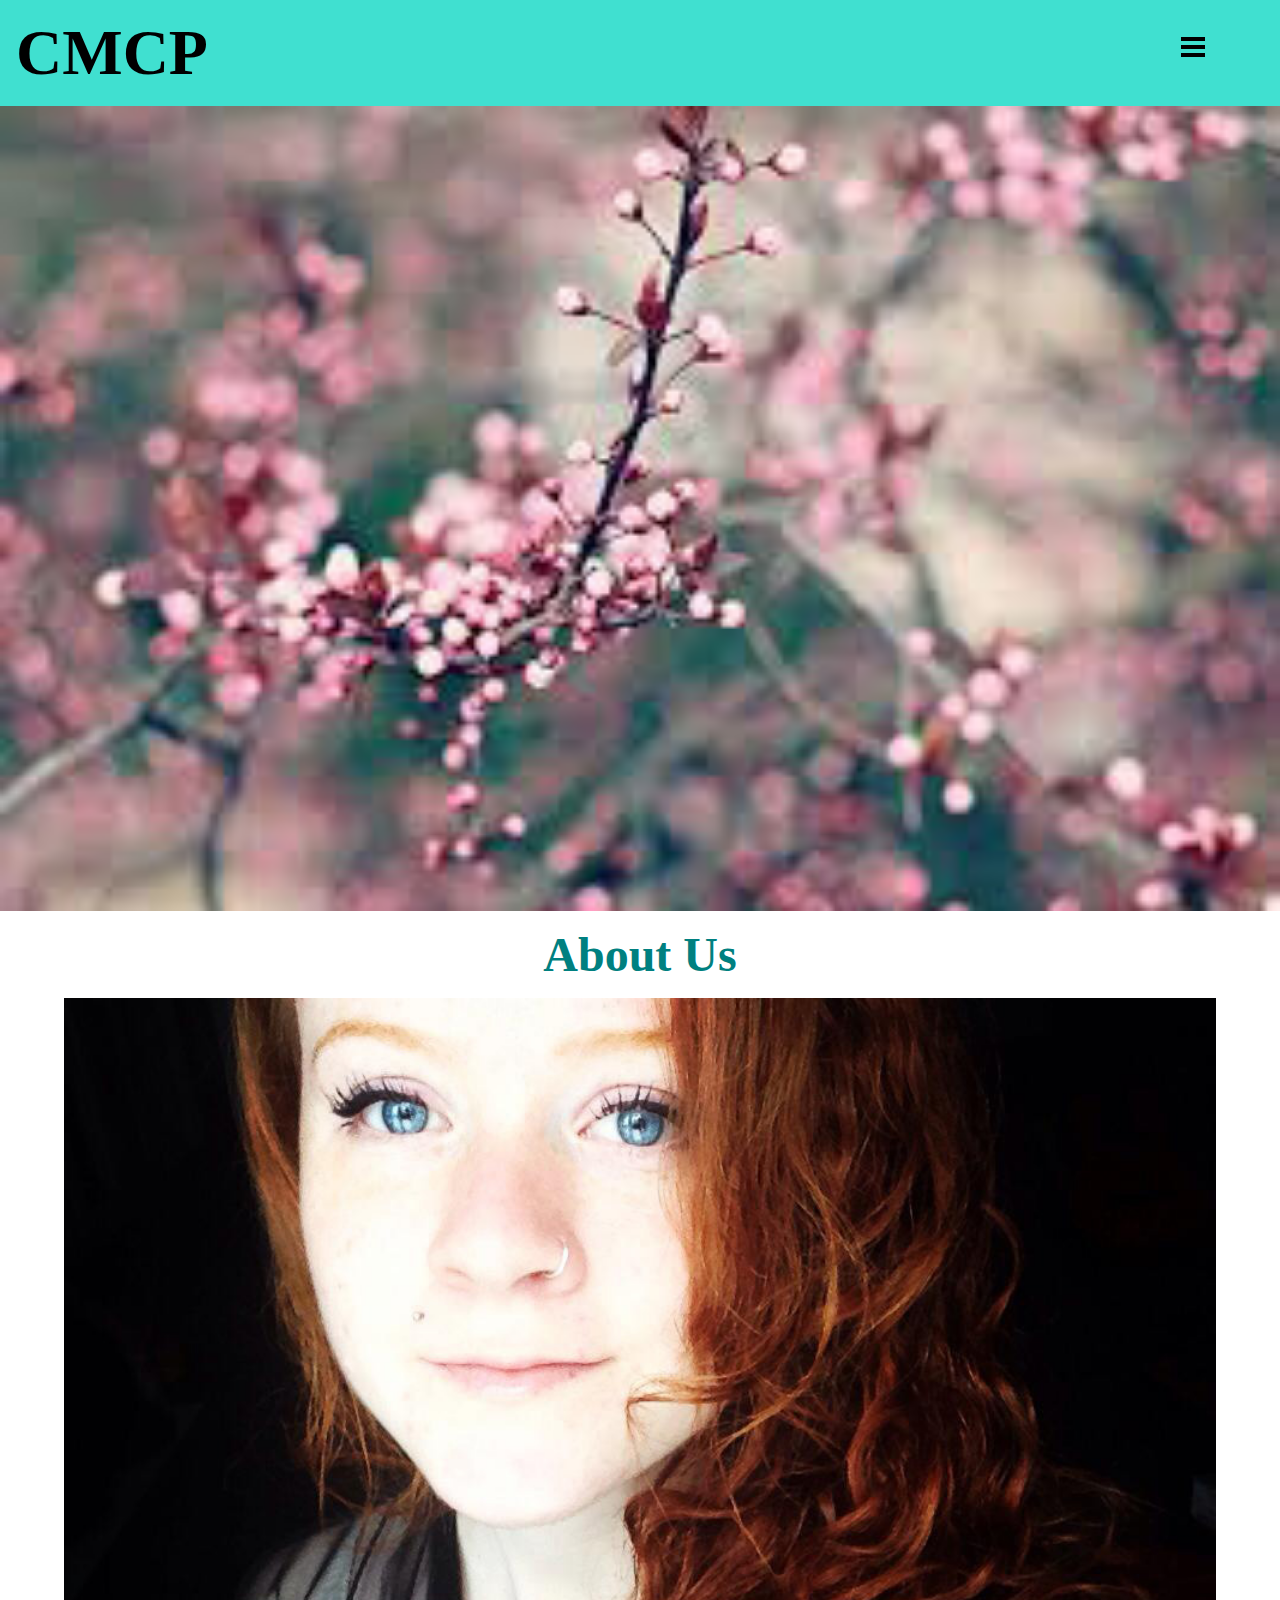
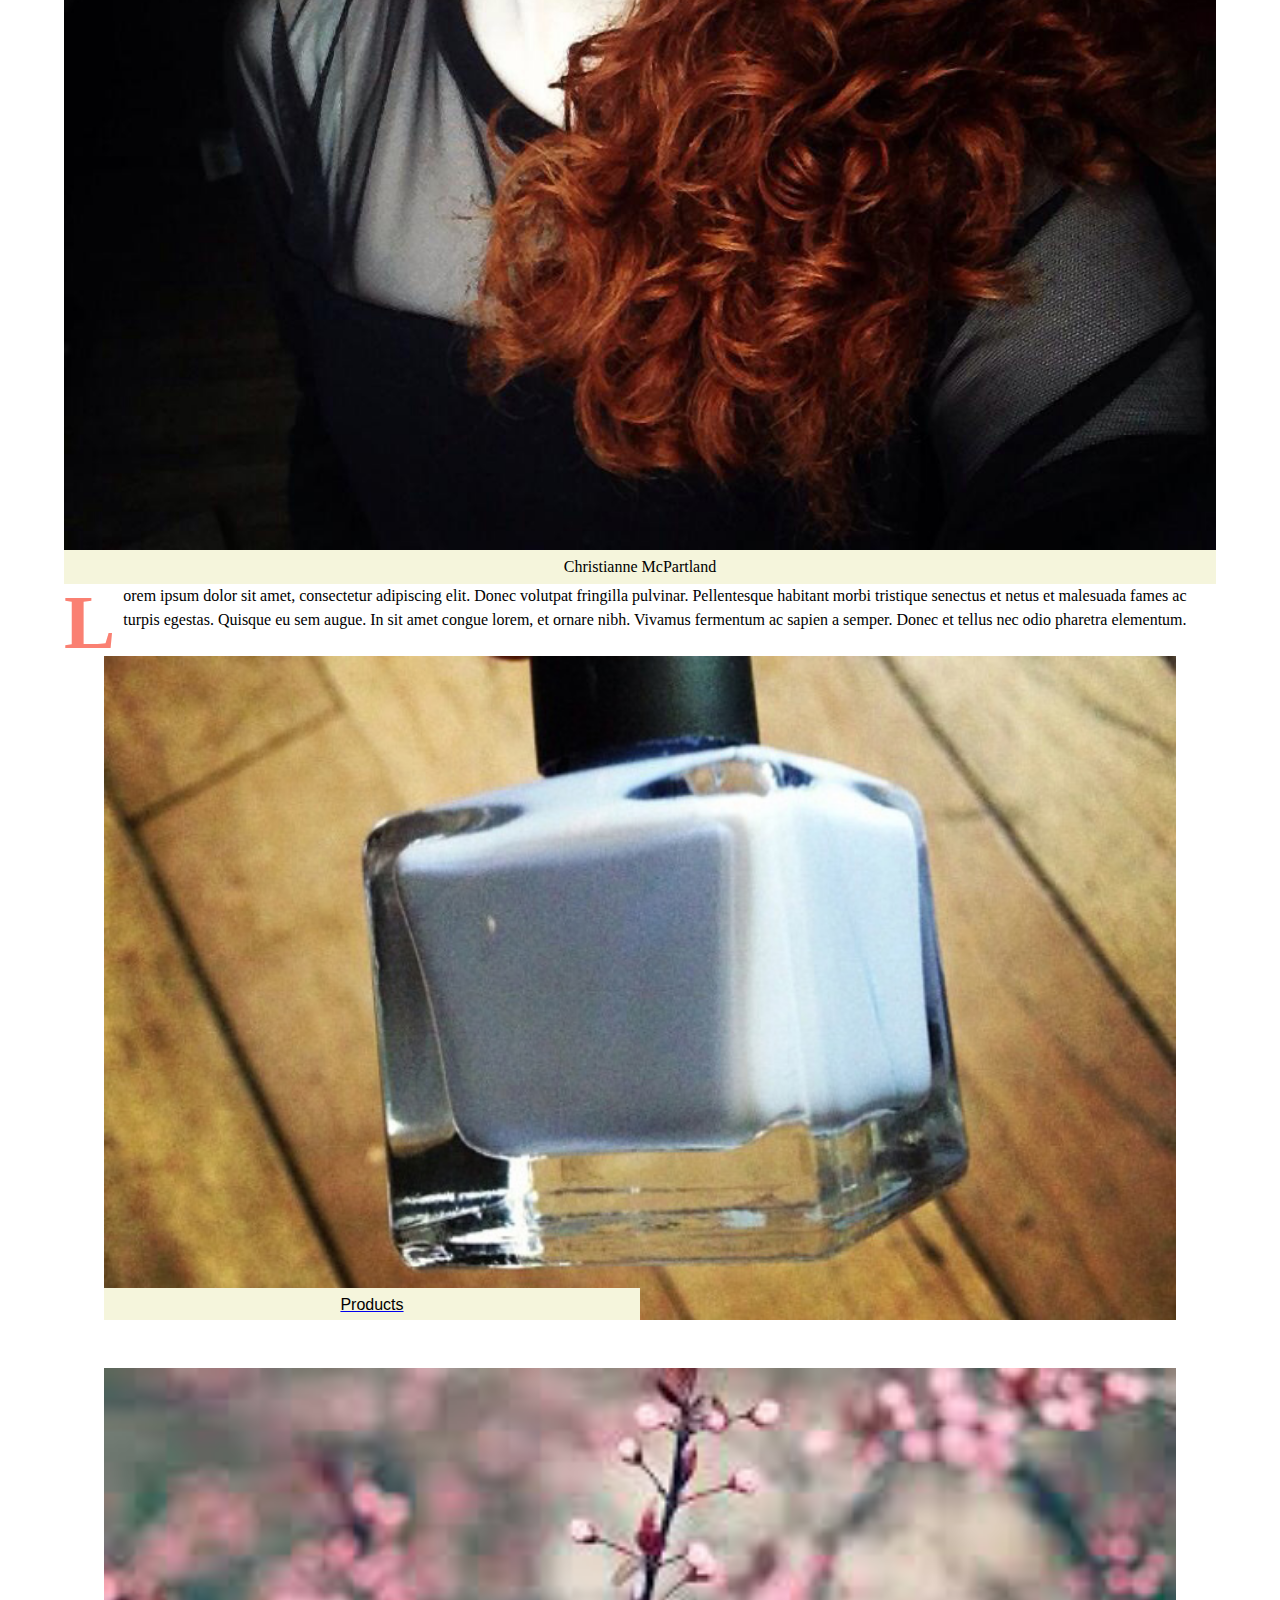
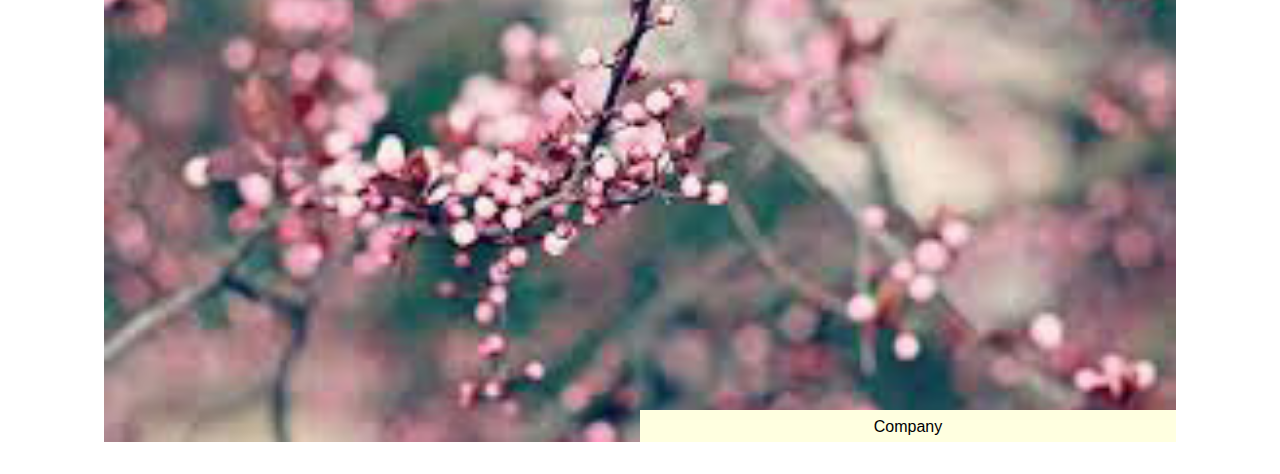
==== company.html @ 637439f7 "Hamburger" ====
<!DOCTYPE html>
<html lang="en-ca">
<head>
	<meta charset="utf-8">
	<title>Assignment 3</title>
	<meta name="viewport" content="width=device-width,initial-scale=1">
    <link href="css/general.css" rel="stylesheet">
</head>
<body>
    
     <header>
    
        <header class="masthead">
            <h1>CMCP</h1>
            
               <a href="#nav" class="nav-btn" data-state="inactive">Navigate</a>
	
		<nav class="nav-top">	
            <ul>
				<li><a href="products.html">Products</a></li>
				<li><a href="company.html">Company</a></li>
			</ul>
        </nav>
        
    </header>
    
        <img src="images/flowers.jpeg" alt="flowers">
    

        
    <article>
    
        <h2 class="aboutus">About Us</h2>
        
        <img src="images/founder.jpg" alt="Founder">
        
        <figcaption class="christianne">Christianne McPartland</figcaption>
        
        <p class="dropcap">Lorem ipsum dolor sit amet, consectetur adipiscing elit. Donec volutpat fringilla pulvinar. Pellentesque habitant morbi tristique senectus et netus et malesuada fames ac turpis egestas. Quisque eu sem augue. In sit amet congue lorem, et ornare nibh. Vivamus fermentum ac sapien a semper. Donec et tellus nec odio pharetra elementum.</p>
    
        
        <div class="bucket1">
    
            <figure>
                <a href="#">
                    <img src="images/productsnailpolish.jpg" alt="Products">
                    <figcaption class="left">Products</figcaption>
                </a>
            </figure>
            
            <figure>
                <a href="#">
                    <img src="images/flowers.jpeg" alt="Flowers">
                    <figcaption class="right">Company</figcaption>
                </a>
            </figure>
            
        </div>
   
    </article>
    
    
     <script src="js/toggle.js"></script>          
    
</body>
</html>
---- css/general.css ----
@charset "utf-8";

@-moz-viewport { width: device-width; scale: 1; }
@-ms-viewport { width: device-width; scale: 1; }
@-o-viewport { width: device-width; scale: 1; }
@-webkit-viewport { width: device-width; scale: 1; }
@viewport { width: device-width; scale: 1; }

* {
	-moz-box-sizing: border-box;
	-webkit-box-sizing: border-box;
	box-sizing: border-box;
}

html {
	-moz-text-size-adjust: 100%;
	-ms-text-size-adjust: 100%;
	-webkit-text-size-adjust: 100%;
	text-size-adjust: 100%;
    
    font-size: 100%;
}

img {
	width: 100%;
    display: block;
}

body {
    margin: 0;
    padding: 0;
}

.masthead {
    background-color: turquoise;
    overflow: hidden;
    color: black;
}

h1 {
    font-size: 4rem;
    text-align: left;
    font-family: Garamond;
    font-weight: 600;
    margin: 1rem;
}

h2 {
    font-family: Garamond;
    font-size: 3rem;
    text-align: center;
    color: teal;
    margin-top: 1.5rem;
}

p {
    line-height: 1.5rem;
    margin: 0 0 1.5rem;
}

article {
    margin: 0;
    padding: 0 5%;
    overflow: hidden;
}

.dropcap:first-letter {
    font-size: 4.8rem;
    font-weight: bold;
    float: left;
    margin: 1.7rem .5rem 1rem 0;
    color: salmon;
}

figcaption {
    font-family: helvetica;
    color: black;
    text-align: center;
    padding: .5rem;
    
}

.left {
    background-color: beige;
    width: 50%;
    position: relative;
    bottom: 2rem;
    height: 2rem
}

.right {
    background-color: lightyellow;
    width: 50%;
    position: relative;
    bottom: 2rem;
    float: right;
    height: 2rem
}

.nav-btn,
.nav-btn:link,
.nav-btn:visited {
	height: 46px;
    width: 46px;
	overflow: hidden;
    position: absolute;
    top: 24px;
    right: 5%;
	background: transparent url("../images/icon-nav.svg") no-repeat 0 0;
	text-indent: 100%;
	white-space: nowrap; 
}

.nav-top {
	max-height: 0;
    background-color: teal;
    -moz-transition: all 250ms linear;
	-o-transition: all 250ms linear;
	-webkit-transition: all 250ms linear;
	transition: all 250ms linear;
}

.nav-top[data-state="expanded"] {
	max-height: 14em; /* max height of dropdown */
}

.nav-top ul { 
	margin: 0;
    padding: 1.5rem 0;
    list-style-type: none;
}

.nav-top a,
.nav-top a:link,
.nav-top a:visited {
	display: block;
	font-size: 1.25em;
    font-family: helvetica;
    padding: .875rem 5%;
	color: white;
	text-decoration: none;
    text-align: center;
}


/* Company Page */

.christianne {
    background-color: beige;
    font-family: helvetia;
    font-size: 1rem;
    padding: .5rem;
}

.aboutus {
    margin-top: 1rem;
    margin-bottom: 1rem;
}

.founder {
    font-size: 1.5rem;
    font-family: Georgia;
    font-weight: lighter;
    text-align: center;
    margin-bottom: 0;
    background-color: lightblue;
}

/* Products Page */

.bannerphoto {
    margin: 0;
    padding: 0;
}

.lavender {
    background-color: beige;
    font-family: helvetica;
    font-size: .75rem;
    font-weight: bold;
}
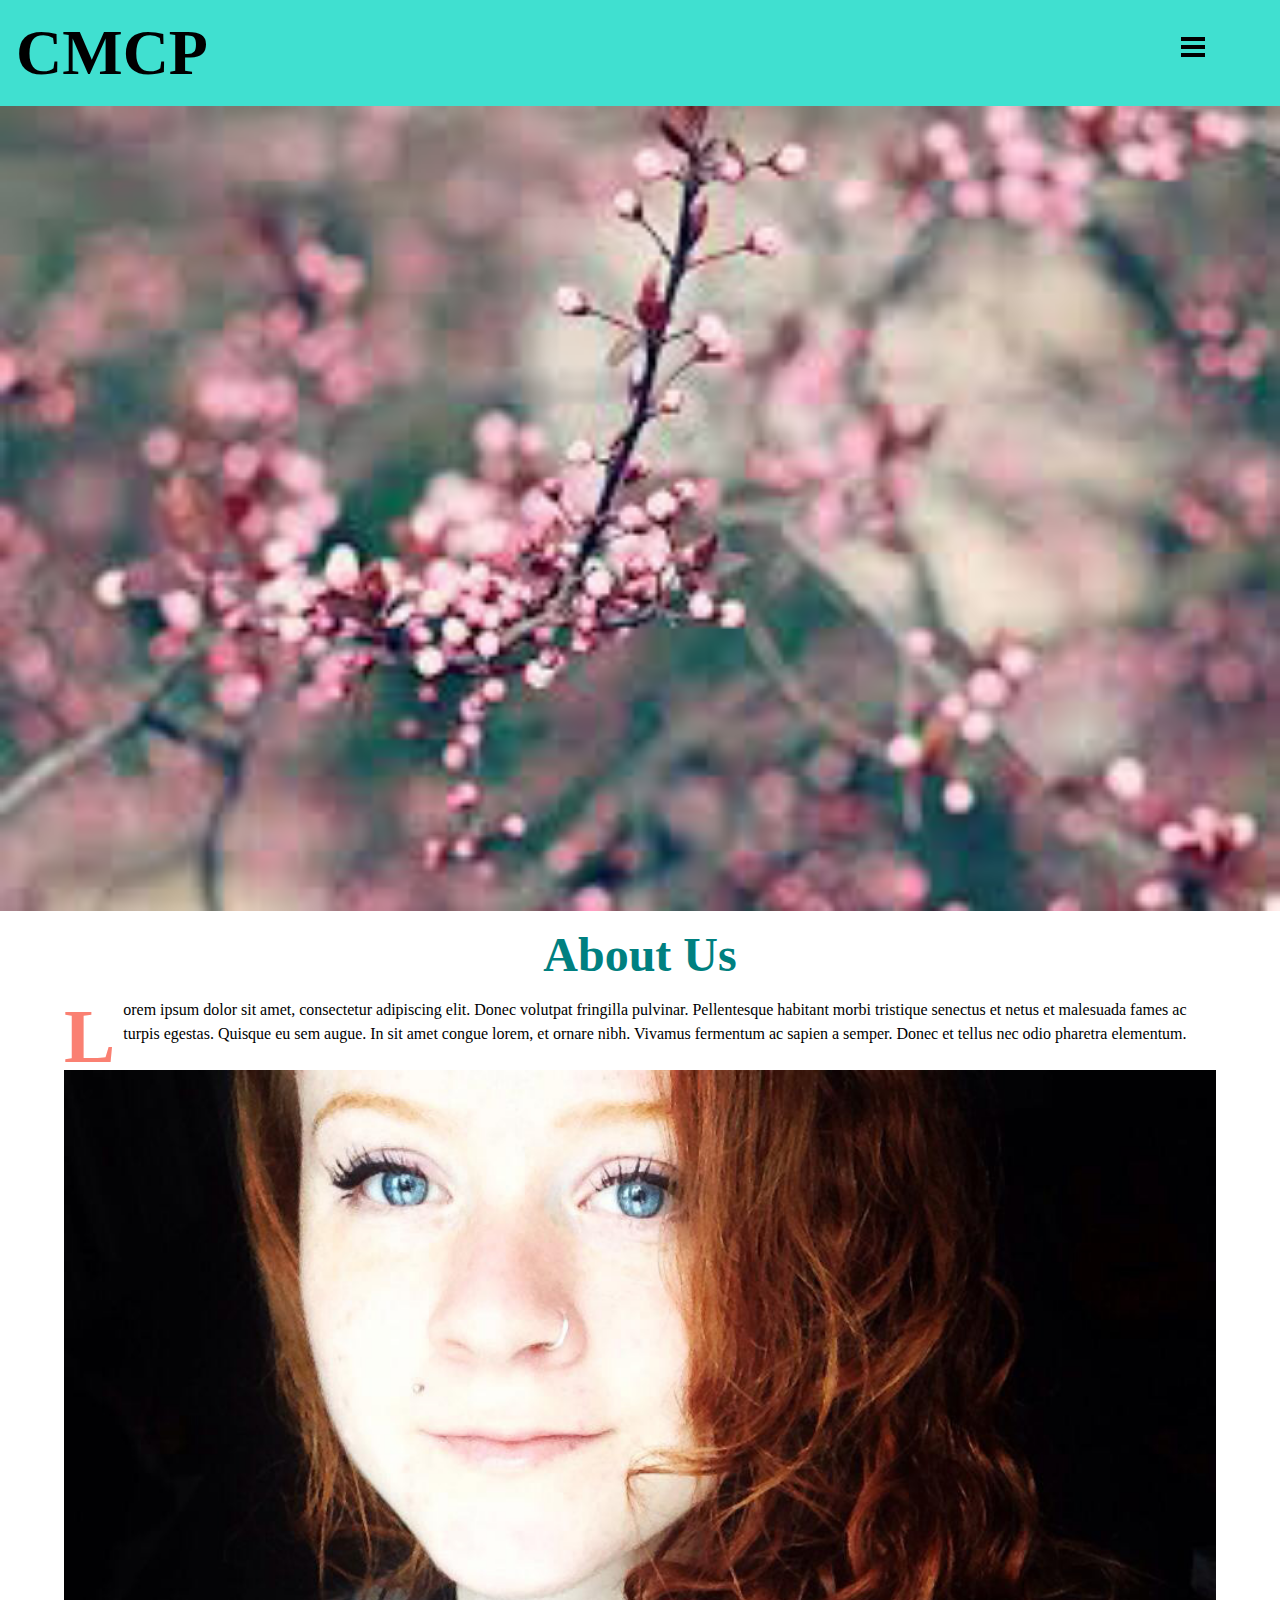
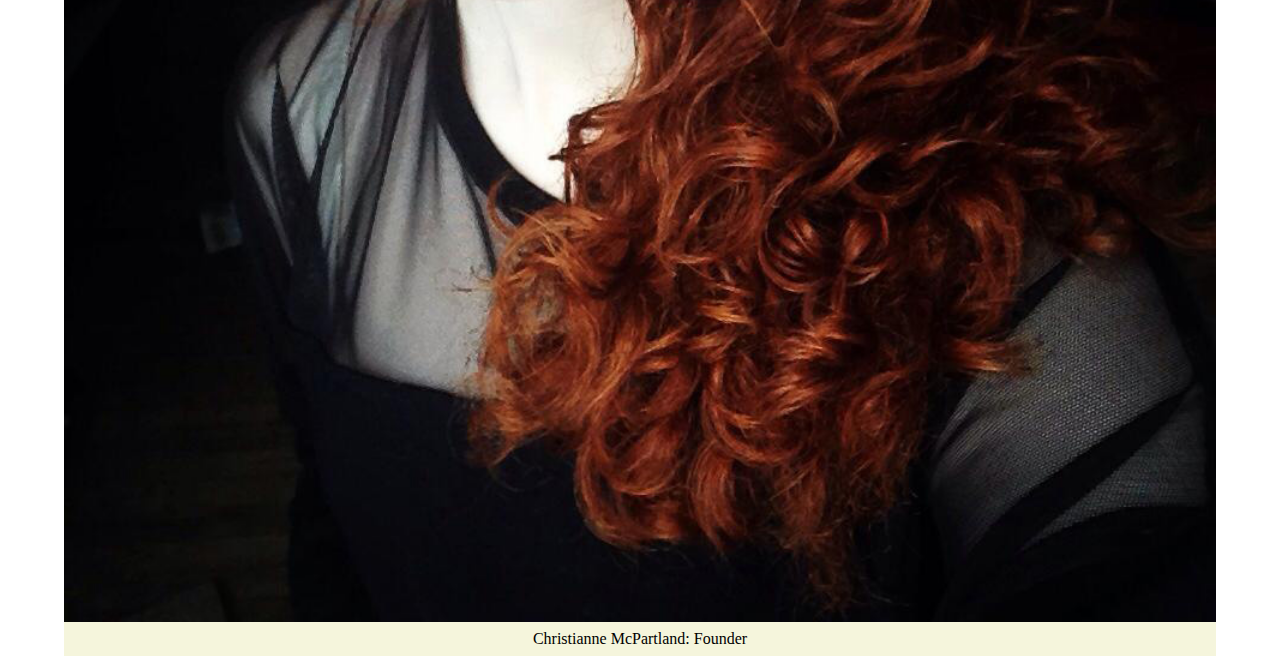
==== commit b44fc9dc: "ay" ====
--- a/company.html
+++ b/company.html
@@ -17,8 +17,8 @@
 	
 		<nav class="nav-top">	
             <ul>
+				<li><a href="index.html">Home</a></li>
 				<li><a href="products.html">Products</a></li>
-				<li><a href="company.html">Company</a></li>
 			</ul>
         </nav>
         
@@ -32,30 +32,11 @@
     
         <h2 class="aboutus">About Us</h2>
         
+                <p class="dropcap">Lorem ipsum dolor sit amet, consectetur adipiscing elit. Donec volutpat fringilla pulvinar. Pellentesque habitant morbi tristique senectus et netus et malesuada fames ac turpis egestas. Quisque eu sem augue. In sit amet congue lorem, et ornare nibh. Vivamus fermentum ac sapien a semper. Donec et tellus nec odio pharetra elementum.</p>
+        
         <img src="images/founder.jpg" alt="Founder">
         
-        <figcaption class="christianne">Christianne McPartland</figcaption>
-        
-        <p class="dropcap">Lorem ipsum dolor sit amet, consectetur adipiscing elit. Donec volutpat fringilla pulvinar. Pellentesque habitant morbi tristique senectus et netus et malesuada fames ac turpis egestas. Quisque eu sem augue. In sit amet congue lorem, et ornare nibh. Vivamus fermentum ac sapien a semper. Donec et tellus nec odio pharetra elementum.</p>
-    
-        
-        <div class="bucket1">
-    
-            <figure>
-                <a href="#">
-                    <img src="images/productsnailpolish.jpg" alt="Products">
-                    <figcaption class="left">Products</figcaption>
-                </a>
-            </figure>
-            
-            <figure>
-                <a href="#">
-                    <img src="images/flowers.jpeg" alt="Flowers">
-                    <figcaption class="right">Company</figcaption>
-                </a>
-            </figure>
-            
-        </div>
+        <figcaption class="christianne">Christianne McPartland: Founder</figcaption>
    
     </article>
     
--- a/css/general.css
+++ b/css/general.css
@@ -77,7 +77,6 @@
     color: black;
     text-align: center;
     padding: .5rem;
-    
 }
 
 .left {
@@ -142,7 +141,44 @@
     text-align: center;
 }
 
-
+.facebook {
+    height: 46px;
+    width: 46px;
+    float:left;
+    margin-left: 2rem;
+    margin-top: 2rem;
+}
+
+.pinterest {
+    height: 46px;
+    width: 46px;
+    float:left;
+    margin-left: 2rem;
+    margin-top: 2rem;
+}
+
+.twitter {
+    height: 46px;
+    width: 46px;
+    float:left;
+    margin-left: 2rem;
+    margin-top: 2rem;
+}
+
+footer {
+    background-color: turquoise;
+    overflow: hidden;
+    padding-bottom: 3.5rem;
+}
+
+footer p {
+    margin-left: 2rem;
+    margin-top: 1rem;
+    font-weight: bold;
+    color: black;
+    font-size: .75rem;
+}
+    
 /* Company Page */
 
 .christianne {
@@ -173,6 +209,11 @@
     padding: 0;
 }
 
+.cavailable {
+    background-color: beige;
+    padding: .5rem
+}
+
 .lavender {
     background-color: beige;
     font-family: helvetica;
@@ -180,9 +221,118 @@
     font-weight: bold;
 }
 
-
-
-
-
-
-
+.yellow {
+    width: 90px;
+    height: 90px;
+    padding: .5rem;
+}
+
+.ycaption {
+    width: 50%;
+    position: relative;
+    bottom: 4rem;
+    height: 2rem;
+    float: right;
+    margin-left: 1rem;
+    font-weight: bold;
+}
+
+.green {
+    width: 90px;
+    height: 90px;
+    padding: .5rem;
+}
+
+.gcaption {
+    width: 50%;
+    position: relative;
+    bottom: 4rem;
+    height: 2rem;
+    float: right;
+    margin-left: 0rem;
+    font-weight: bold;
+}
+
+.pastelblue {
+    width: 90px;
+    height: 90px;
+    padding: .5rem;
+}
+
+.pcaption {
+    width: 50%;
+    position: relative;
+    bottom: 4rem;
+    height: 2rem;
+    float: right;
+    margin-left: 0rem;
+    font-weight: bold;
+}
+
+.pastellavender {
+    width: 90px;
+    height: 90px;
+    padding: .5rem;
+}
+
+.lcaption {
+    width: 50%;
+    position: relative;
+    bottom: 4rem;
+    height: 2rem;
+    float: right;
+    margin-left: 0rem;
+    font-weight: bold;
+}
+
+.pastelpink {
+    width: 90px;
+    height: 90px;
+    padding: .5rem;
+}
+
+.picaption {
+    width: 50%;
+    position: relative;
+    bottom: 4rem;
+    height: 2rem;
+    float: right;
+    margin-left: 0rem;
+    font-weight: bold;
+}
+
+.salmonpink {
+    width: 90px;
+    height: 90px;
+    padding: .5rem;
+}
+
+.scaption {
+    width: 50%;
+    position: relative;
+    bottom: 4rem;
+    height: 2rem;
+    float: right;
+    margin-left: 0rem;
+    font-weight: bold;
+}
+
+.pastelorange {
+    width: 90px;
+    height: 90px;
+    padding: .5rem;
+}
+
+.ocaption {
+    width: 50%;
+    position: relative;
+    bottom: 4rem;
+    height: 2rem;
+    float: right;
+    margin-left: 0rem;
+    font-weight: bold;
+}
+
+
+
+
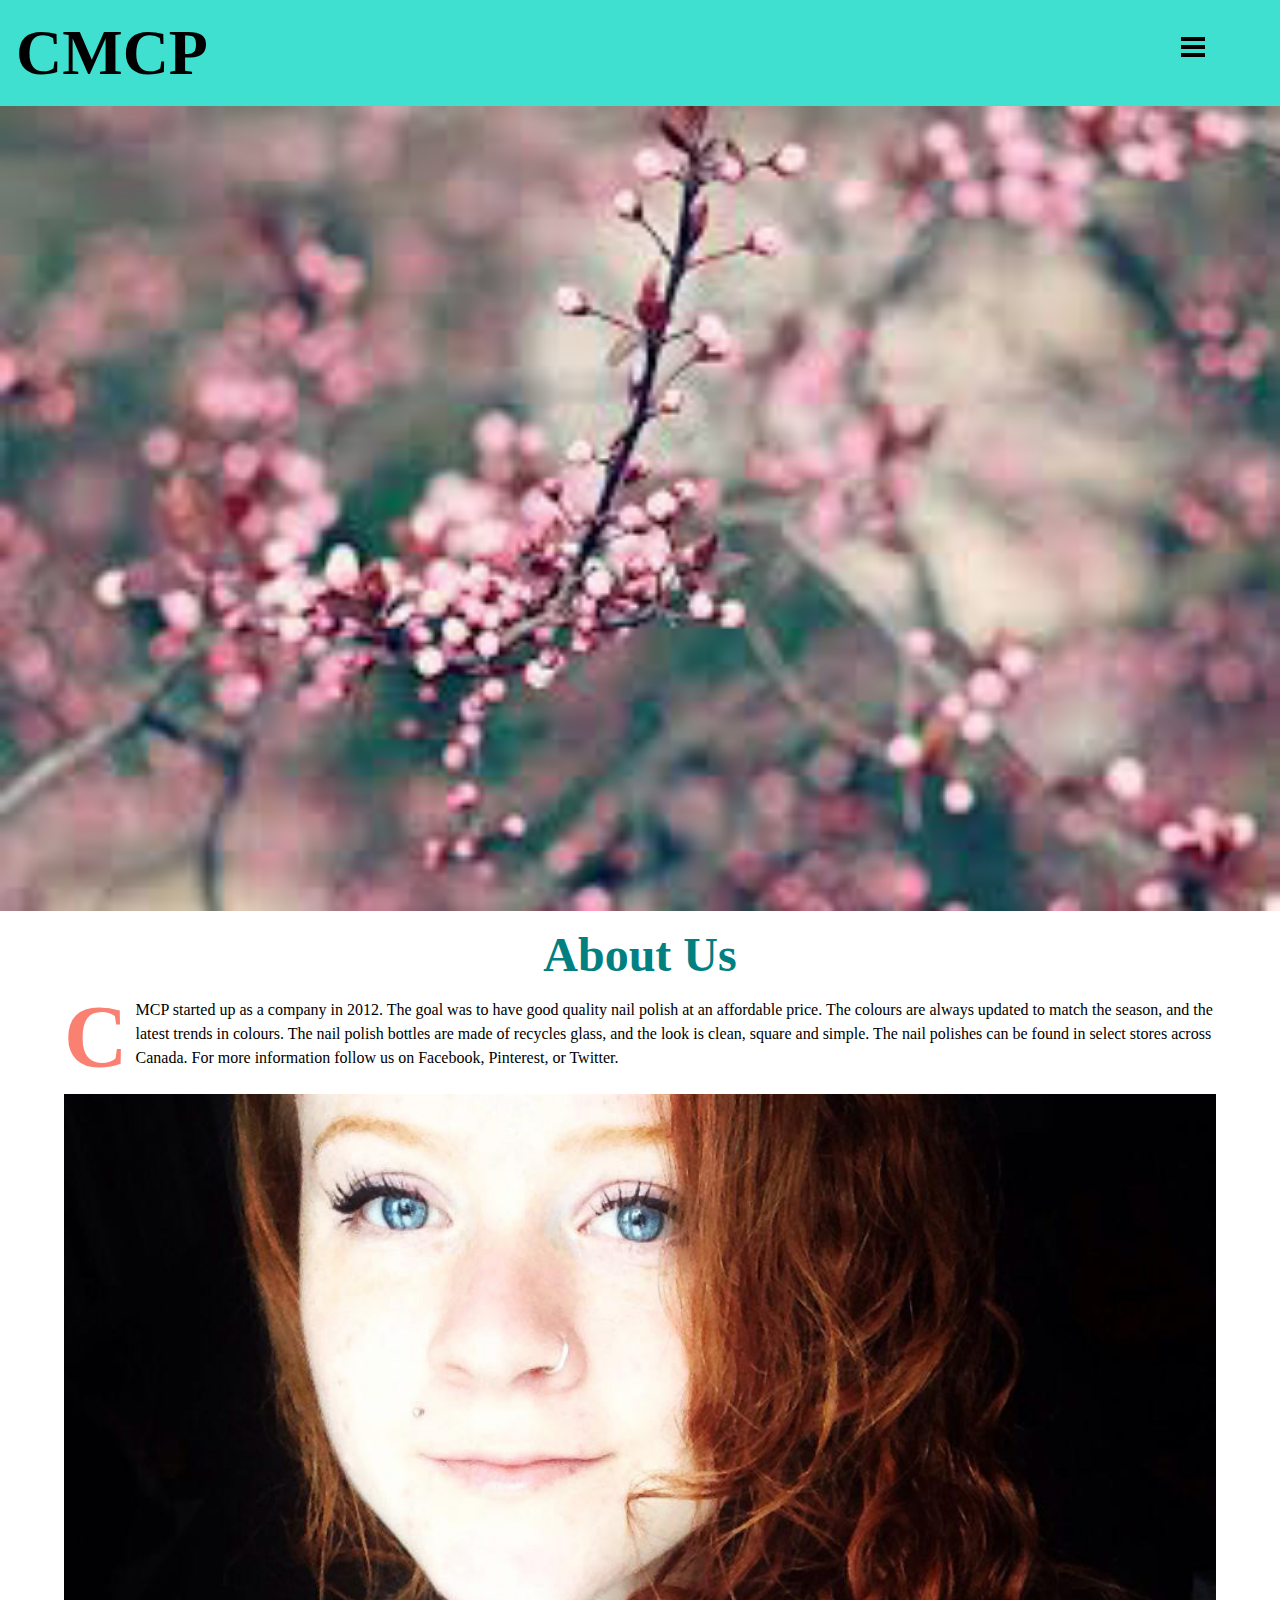
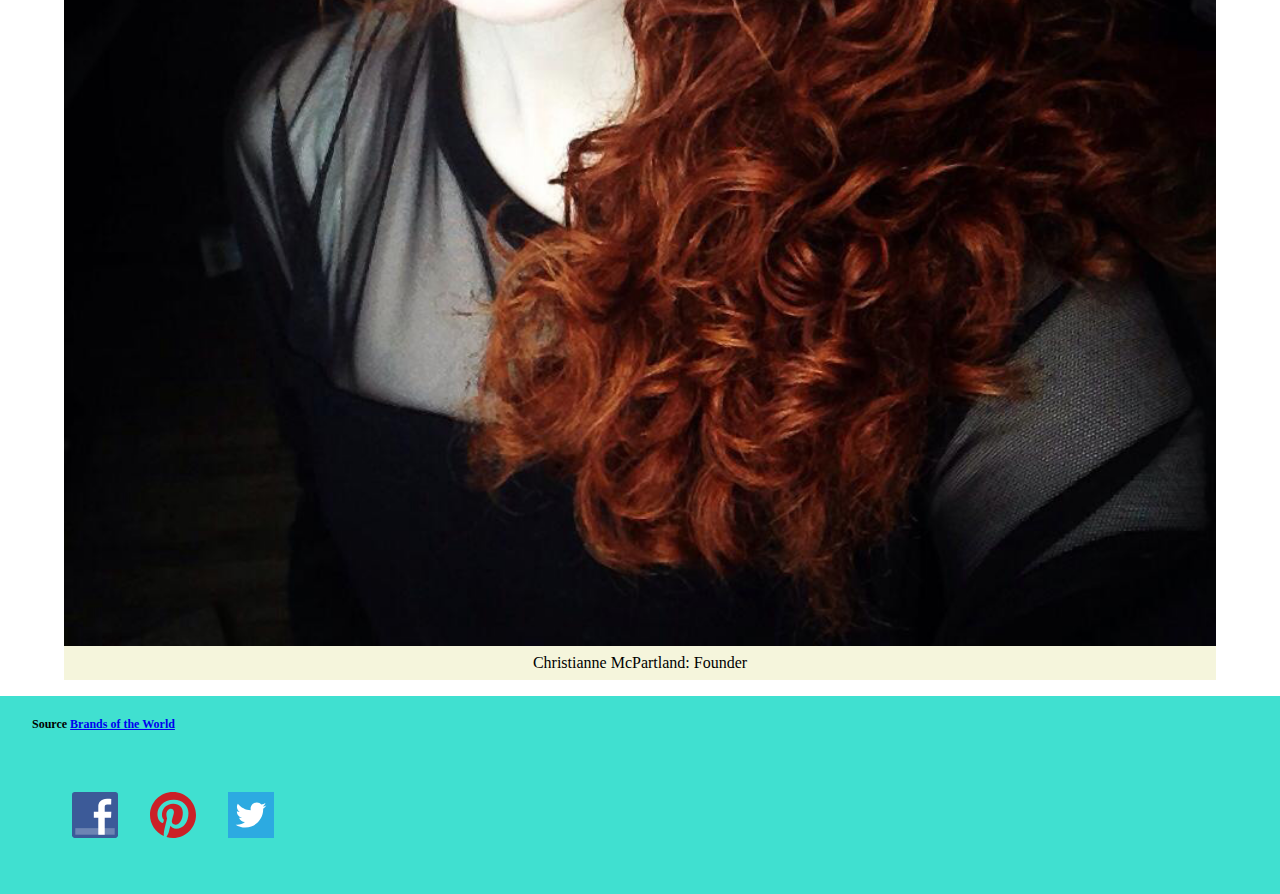
==== commit ec36497d: "Company" ====
--- a/company.html
+++ b/company.html
@@ -32,7 +32,7 @@
     
         <h2 class="aboutus">About Us</h2>
         
-                <p class="dropcap">Lorem ipsum dolor sit amet, consectetur adipiscing elit. Donec volutpat fringilla pulvinar. Pellentesque habitant morbi tristique senectus et netus et malesuada fames ac turpis egestas. Quisque eu sem augue. In sit amet congue lorem, et ornare nibh. Vivamus fermentum ac sapien a semper. Donec et tellus nec odio pharetra elementum.</p>
+                <p class="cdropcap">CMCP started up as a company in 2012. The goal was to have good quality nail polish at an affordable price. The colours are always updated to match the season, and the latest trends in colours. The nail polish bottles are made of recycles glass, and the look is clean, square and simple. The nail polishes can be found in select stores across Canada. For more information follow us on Facebook, Pinterest, or Twitter. </p>
         
         <img src="images/founder.jpg" alt="Founder">
         
@@ -40,8 +40,31 @@
    
     </article>
     
+    <footer>
+        
+        <p>Source <a href=http://http://www.brandsoftheworld.com/>Brands of the World</a></p>
+        
+        <figure>
+            <a href="http://www.facebook.com">
+                <img class=facebook src="images/facebooklogo.svg">
+            </a>
+        </figure>
+        
+        <figure>
+            <a href="http://pinterest.com">
+                <img class="pinterest" src="images/pinterestlogo.svg">
+            </a>
+        </figure>
+        
+        <figure>
+            <a href="http://twitter.com">
+                <img class="twitter" src="images/twitterlogo.svg">
+            </a>
+        </figure>
+        
+    </footer>
     
-     <script src="js/toggle.js"></script>          
+    <script src="js/toggle.js"></script>          
     
 </body>
 </html>--- a/css/general.css
+++ b/css/general.css
@@ -186,6 +186,7 @@
     font-family: helvetia;
     font-size: 1rem;
     padding: .5rem;
+    margin-bottom: 1rem;
 }
 
 .aboutus {
@@ -202,6 +203,14 @@
     background-color: lightblue;
 }
 
+.cdropcap:first-letter {
+    font-size: 5.5rem;
+    font-weight: bold;
+    float: left;
+    margin: 1.7rem .5rem 1rem 0;
+    color: salmon;
+}
+
 /* Products Page */
 
 .bannerphoto {
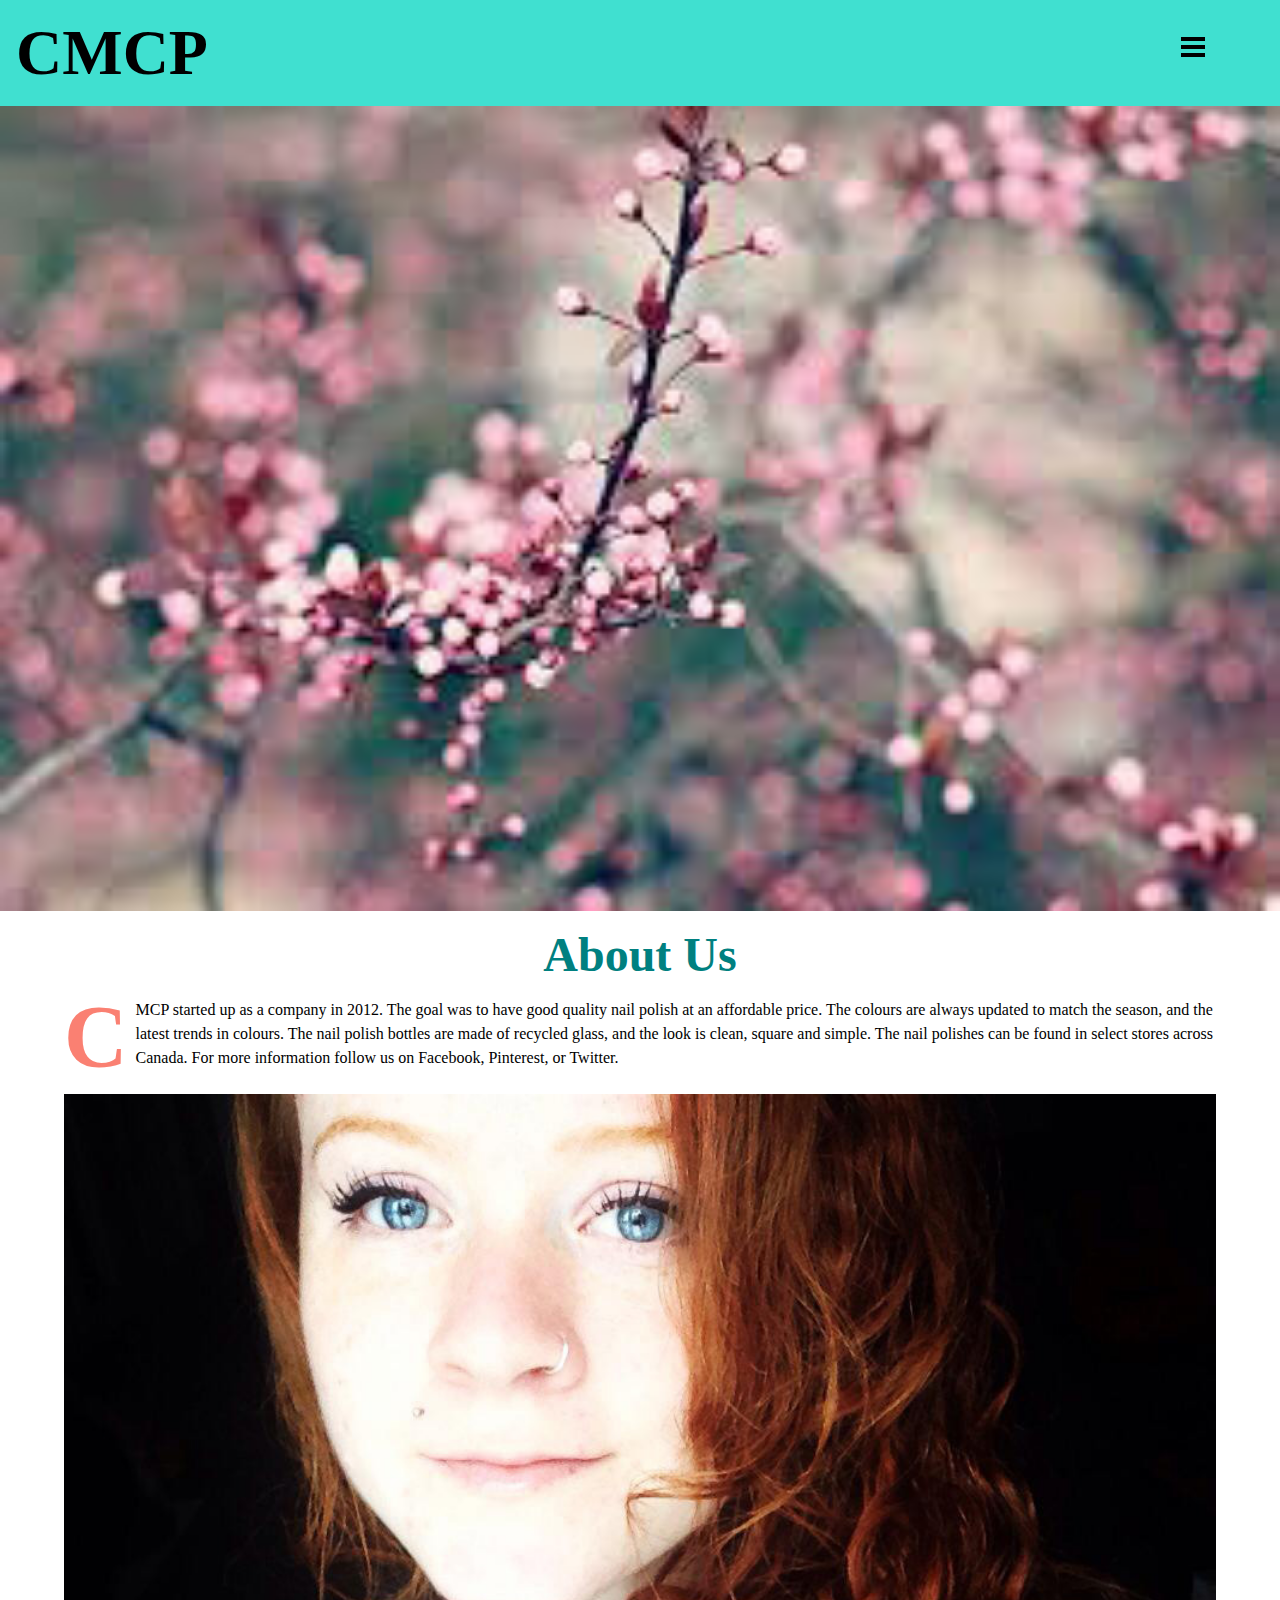
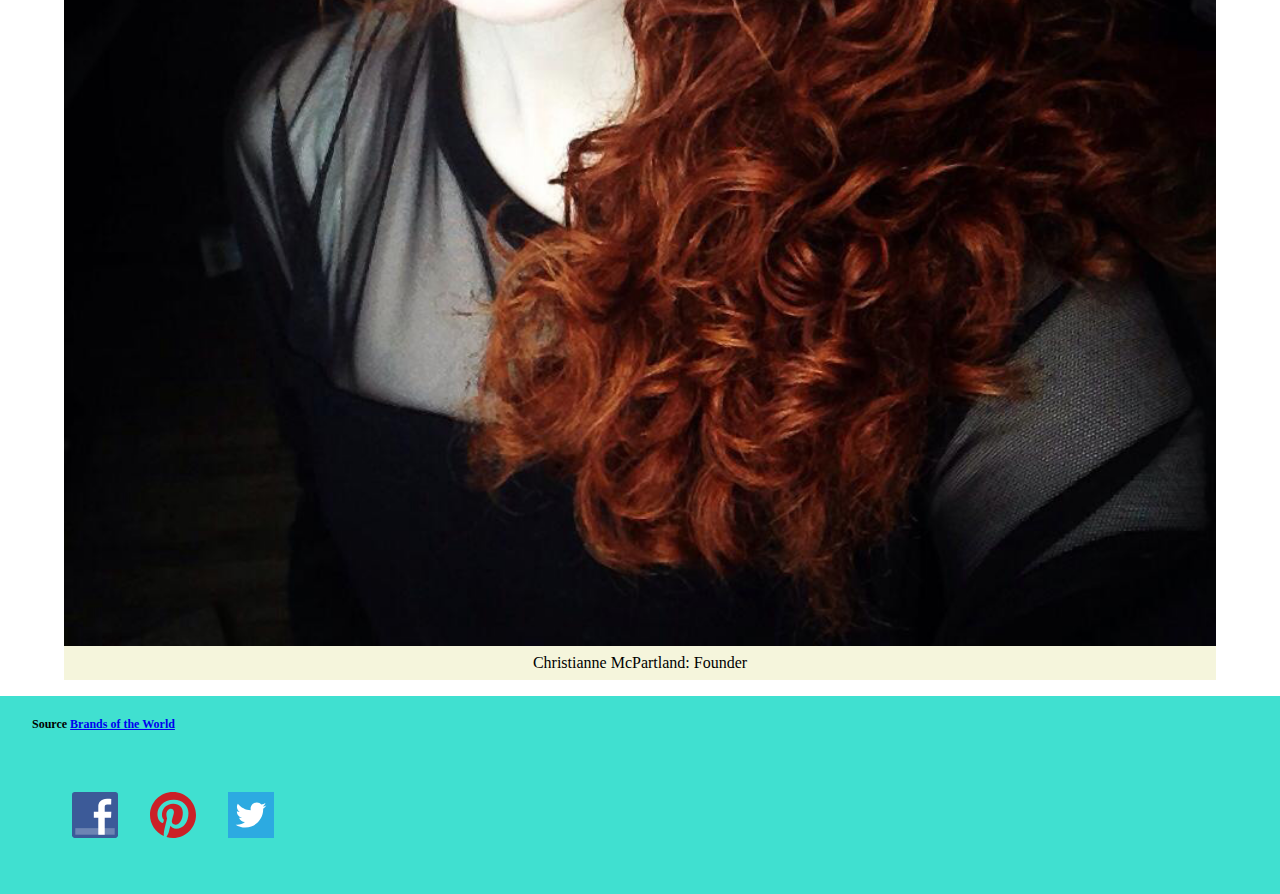
==== commit f8ddec28: "ey" ====
--- a/company.html
+++ b/company.html
@@ -32,7 +32,7 @@
     
         <h2 class="aboutus">About Us</h2>
         
-                <p class="cdropcap">CMCP started up as a company in 2012. The goal was to have good quality nail polish at an affordable price. The colours are always updated to match the season, and the latest trends in colours. The nail polish bottles are made of recycles glass, and the look is clean, square and simple. The nail polishes can be found in select stores across Canada. For more information follow us on Facebook, Pinterest, or Twitter. </p>
+                <p class="cdropcap">CMCP started up as a company in 2012. The goal was to have good quality nail polish at an affordable price. The colours are always updated to match the season, and the latest trends in colours. The nail polish bottles are made of recycled glass, and the look is clean, square and simple. The nail polishes can be found in select stores across Canada. For more information follow us on Facebook, Pinterest, or Twitter. </p>
         
         <img src="images/founder.jpg" alt="Founder">
         
--- a/css/general.css
+++ b/css/general.css
@@ -53,6 +53,11 @@
     margin-top: 1.5rem;
 }
 
+.fresh {
+    background-color: beige;
+    padding: .5rem;
+}
+
 p {
     line-height: 1.5rem;
     margin: 0 0 1.5rem;
@@ -65,7 +70,7 @@
 }
 
 .dropcap:first-letter {
-    font-size: 4.8rem;
+    font-size: 5.5rem;
     font-weight: bold;
     float: left;
     margin: 1.7rem .5rem 1rem 0;
@@ -141,6 +146,8 @@
     text-align: center;
 }
 
+
+
 .facebook {
     height: 46px;
     width: 46px;
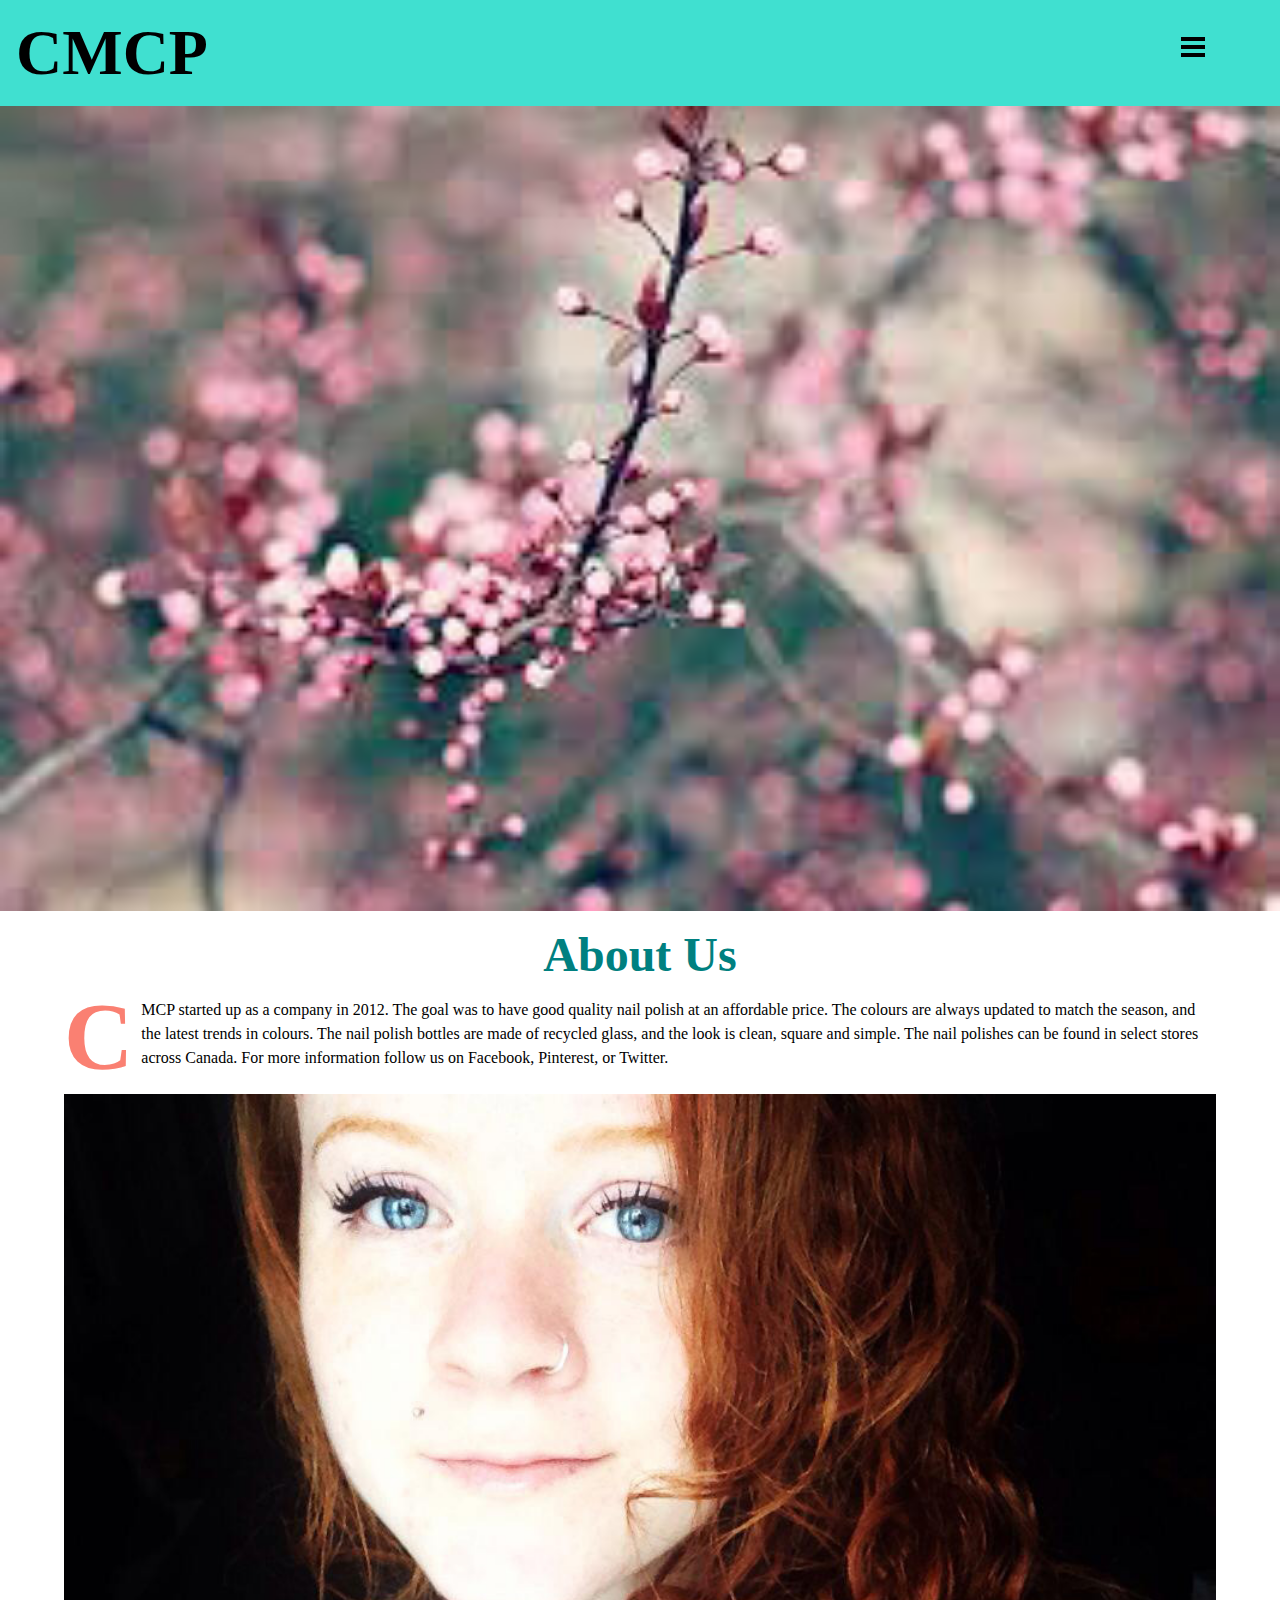
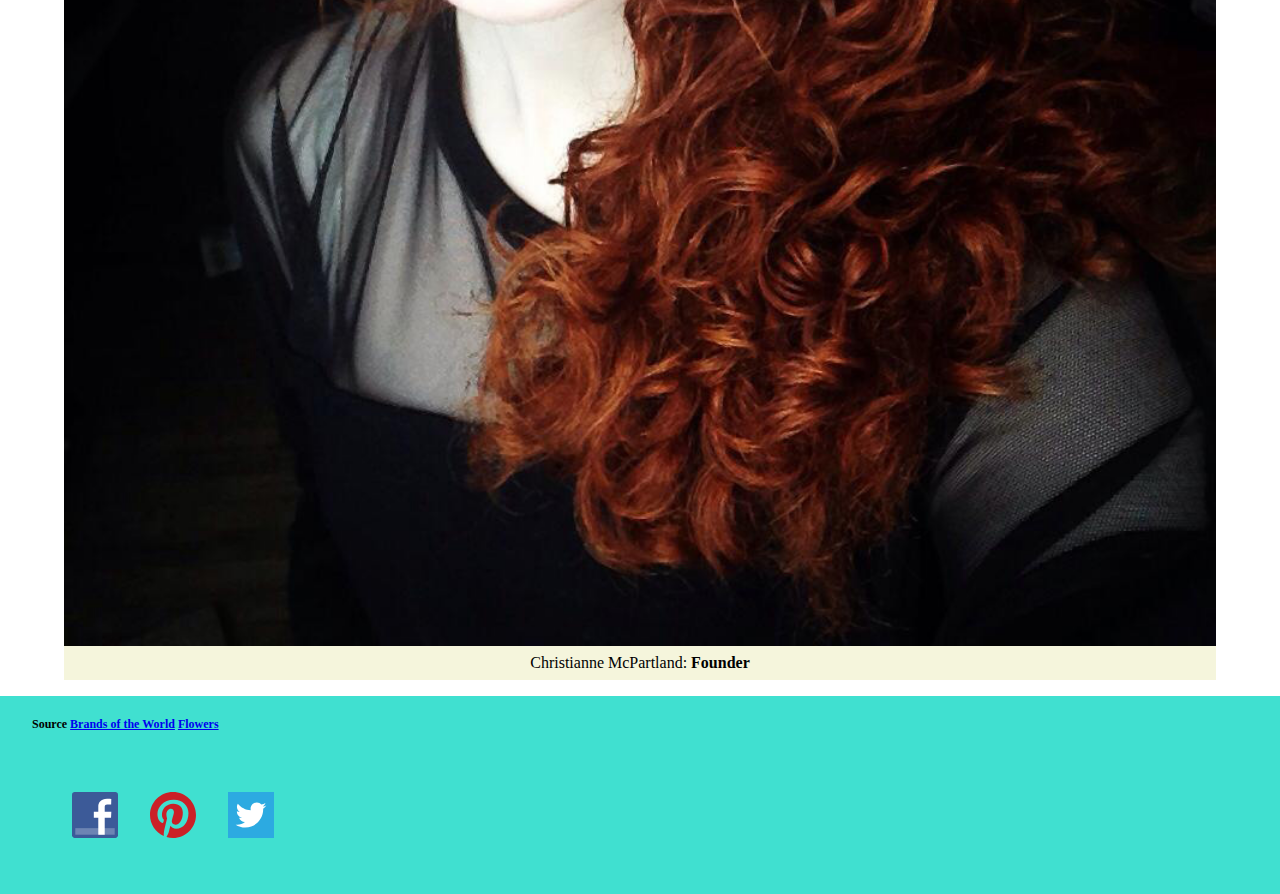
==== commit 2ef24607: "change" ====
--- a/company.html
+++ b/company.html
@@ -36,13 +36,13 @@
         
         <img src="images/founder.jpg" alt="Founder">
         
-        <figcaption class="christianne">Christianne McPartland: Founder</figcaption>
+        <figcaption class="christianne">Christianne McPartland: <strong>Founder</strong></figcaption>
    
     </article>
     
     <footer>
         
-        <p>Source <a href=http://http://www.brandsoftheworld.com/>Brands of the World</a></p>
+        <p>Source <a href="http://http://www.brandsoftheworld.com/">Brands of the World</a> <a href="http://holdosi.com/">Flowers</a></p>
         
         <figure>
             <a href="http://www.facebook.com">
--- a/css/general.css
+++ b/css/general.css
@@ -211,7 +211,7 @@
 }
 
 .cdropcap:first-letter {
-    font-size: 5.5rem;
+    font-size: 6rem;
     font-weight: bold;
     float: left;
     margin: 1.7rem .5rem 1rem 0;
@@ -225,16 +225,21 @@
     padding: 0;
 }
 
+.cfeatured {
+    background-color: beige;
+    padding: .5rem
+}
+
 .cavailable {
     background-color: beige;
     padding: .5rem
 }
 
 .lavender {
-    background-color: beige;
     font-family: helvetica;
-    font-size: .75rem;
-    font-weight: bold;
+    font-size: 1rem;
+    font-weight: bolder;
+    background-color: lightpink
 }
 
 .yellow {
@@ -342,13 +347,16 @@
 .ocaption {
     width: 50%;
     position: relative;
-    bottom: 4rem;
-    height: 2rem;
-    float: right;
-    margin-left: 0rem;
-    font-weight: bold;
-}
-
-
-
-
+    bottom: 5rem;
+    height: 1rem;
+    float: right;
+    margin-left: 0rem;
+    font-weight: bold;
+}
+
+
+
+
+
+
+
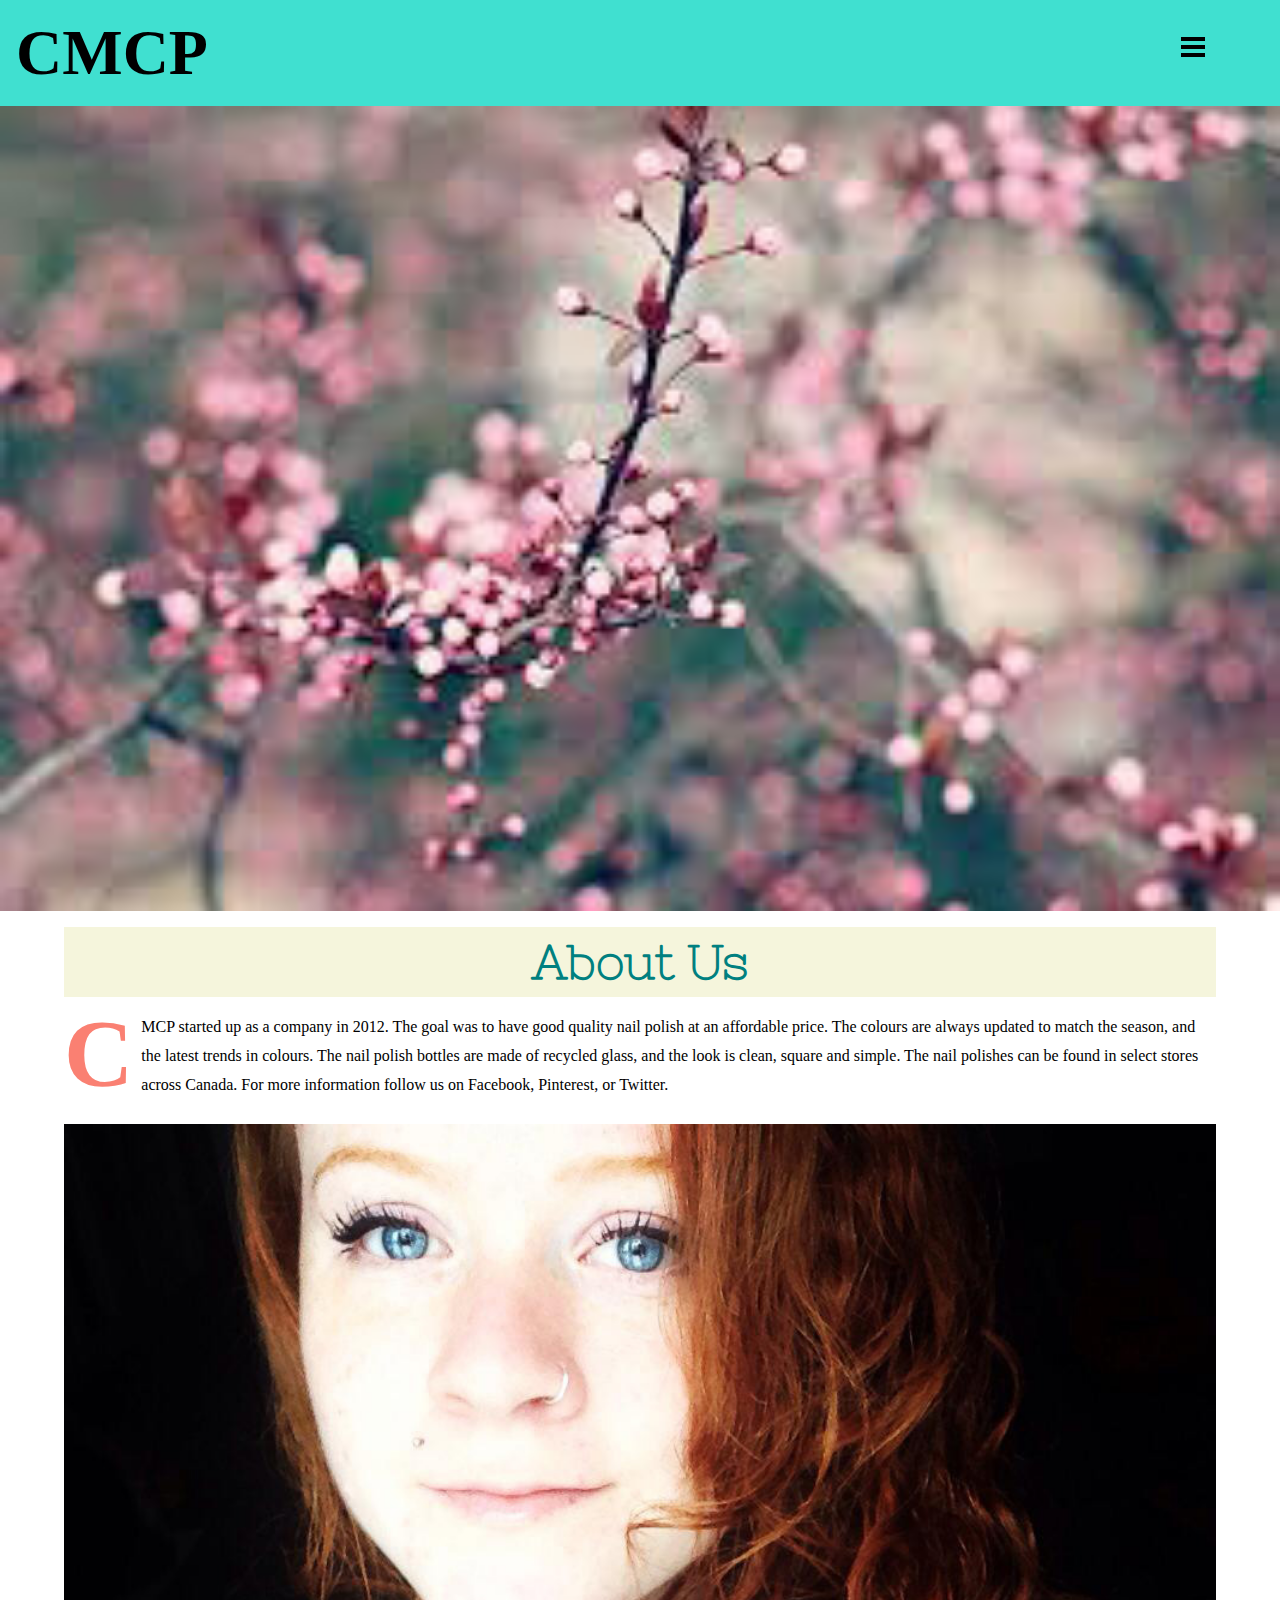
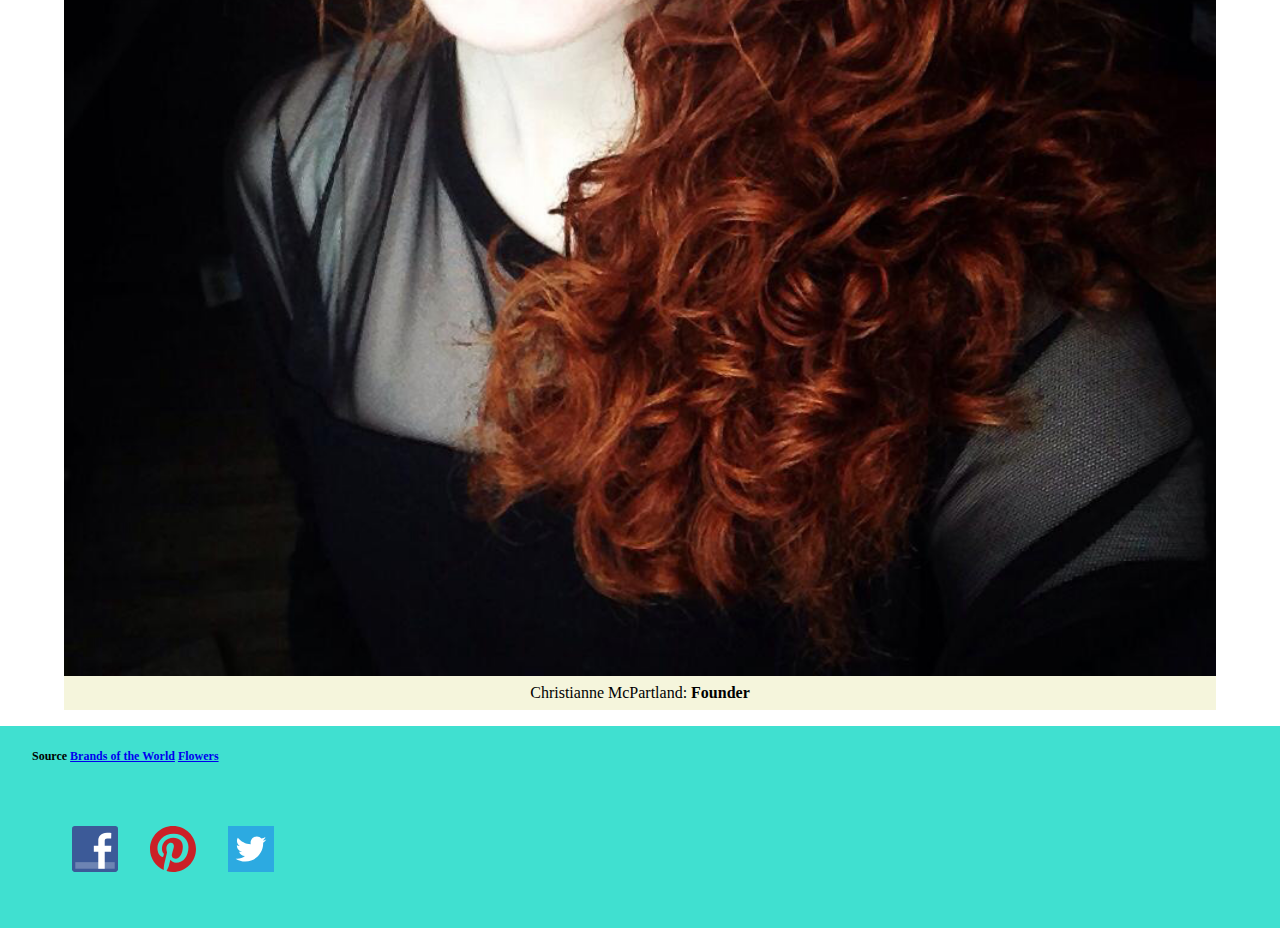
==== commit c2606c88: "o" ====
--- a/company.html
+++ b/company.html
@@ -31,6 +31,8 @@
     <article>
     
         <h2 class="aboutus">About Us</h2>
+        
+                <link href='http://fonts.googleapis.com/css?family=Nixie+One' rel='stylesheet' type='text/css'>
         
                 <p class="cdropcap">CMCP started up as a company in 2012. The goal was to have good quality nail polish at an affordable price. The colours are always updated to match the season, and the latest trends in colours. The nail polish bottles are made of recycled glass, and the look is clean, square and simple. The nail polishes can be found in select stores across Canada. For more information follow us on Facebook, Pinterest, or Twitter. </p>
         
--- a/css/general.css
+++ b/css/general.css
@@ -46,11 +46,12 @@
 }
 
 h2 {
-    font-family: Garamond;
+    font-family: 'Nixie One', 'cursive';
     font-size: 3rem;
     text-align: center;
     color: teal;
     margin-top: 1.5rem;
+    font-weight: bolder;
 }
 
 .fresh {
@@ -59,7 +60,7 @@
 }
 
 p {
-    line-height: 1.5rem;
+    line-height: 1.8rem;
     margin: 0 0 1.5rem;
 }
 
@@ -199,6 +200,10 @@
 .aboutus {
     margin-top: 1rem;
     margin-bottom: 1rem;
+    font-family: 'Nixie One', 'cursive';
+    font-weight: bolder;
+    background-color: beige;
+    padding: .5rem
 }
 
 .founder {
@@ -227,7 +232,9 @@
 
 .cfeatured {
     background-color: beige;
-    padding: .5rem
+    padding: .5rem;
+    font-family: 'Nixie One', 'cursive';
+    font-weight: bolder;
 }
 
 .cavailable {
